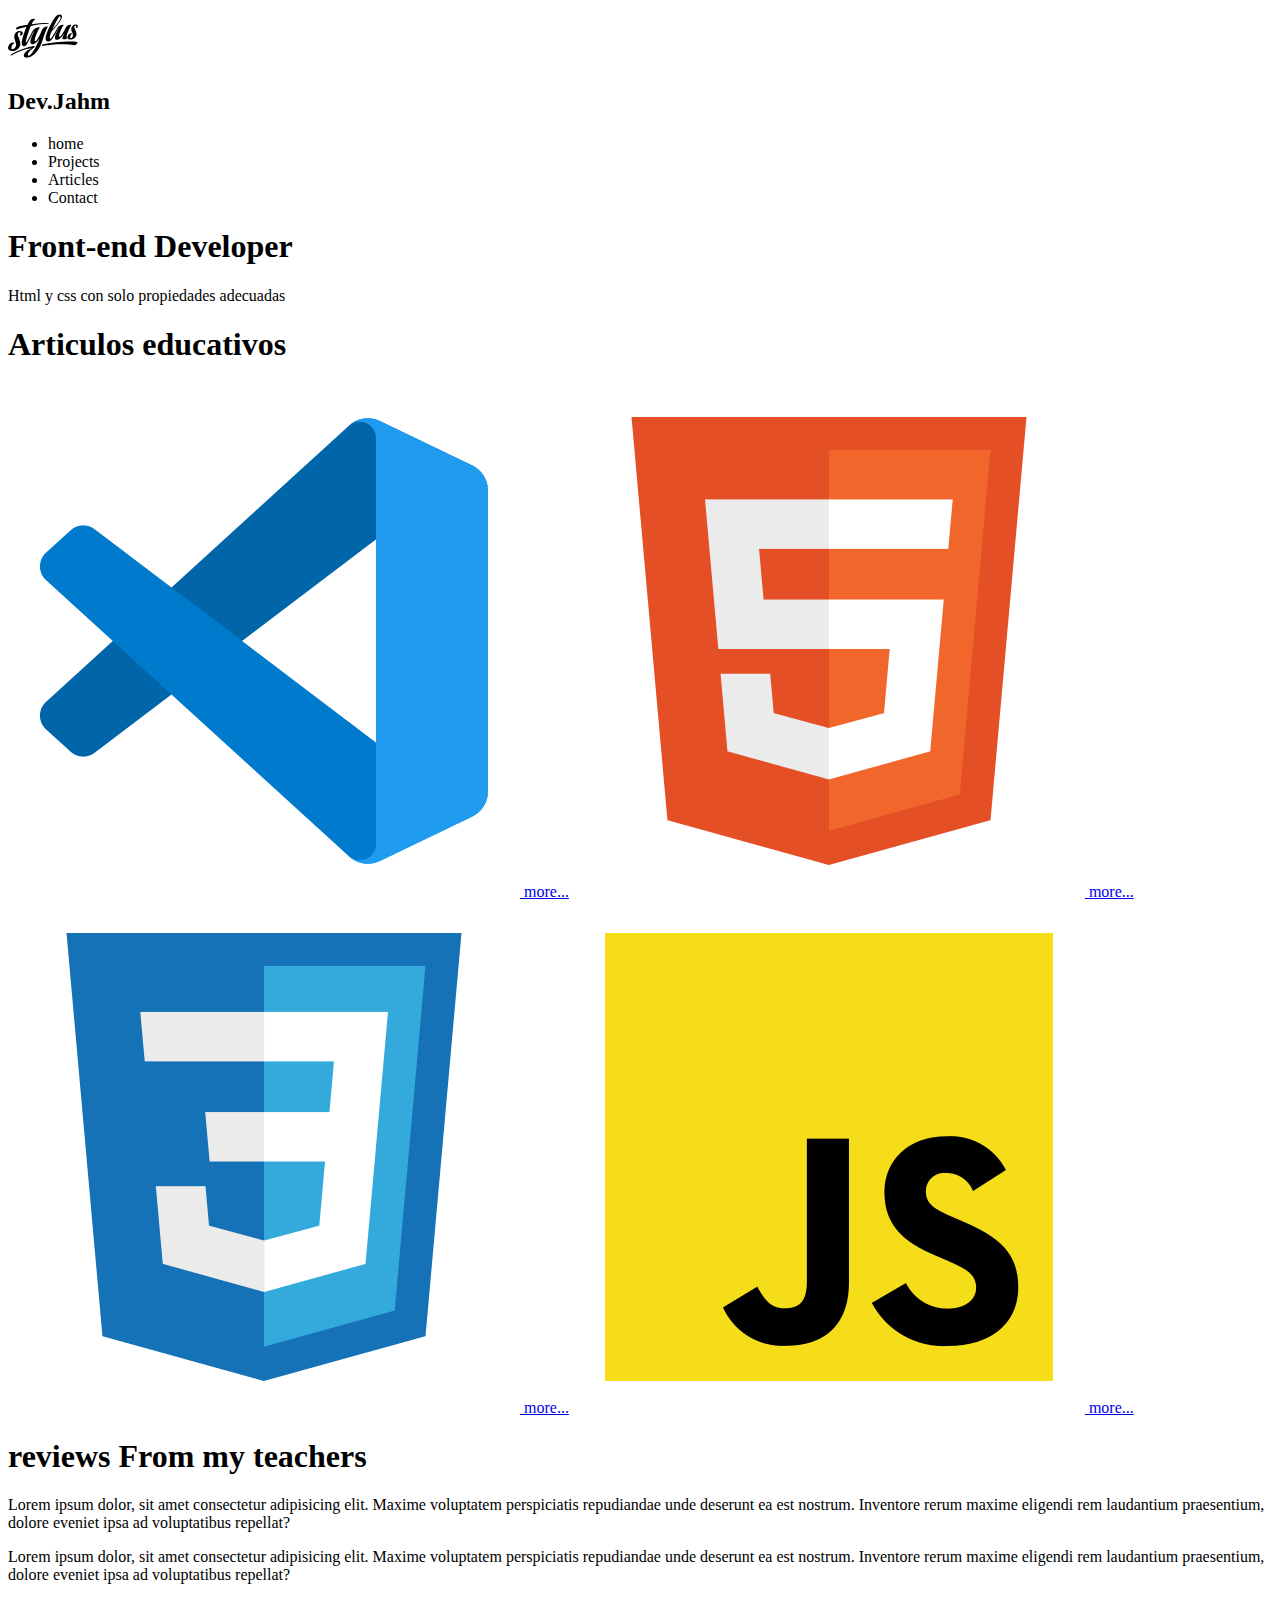
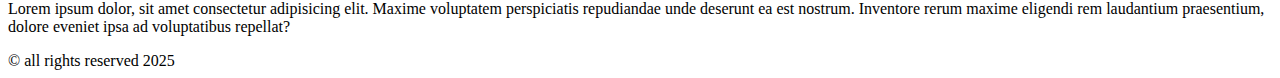
==== sv basic-2/articles.html @ bdd13f5d "file-organizados" ====
<!DOCTYPE html>
<html lang="en">
  <head>
    <meta charset="UTF-8" />
    <meta name="viewport" content="width=device-width, initial-scale=1.0" />
    <!-- SEO Meta Tags -->
    <meta name="description" content="A simple HTML-only website for roadmap.sh frontend" />
    <meta name="keywords" content="Frontend Project, HTML, Roadmap.sh" />
    <meta name="author" content="dev.Jahm" />
    <title>Roadmap Front-end junior</title>
    <link rel="shortcut icon" href="/img/User_icon-icons.com_76524.png" type="image/x-icon"/>
    
  </head>

  <body>

    <header>

      <nav>
        <div><img src="/img/dev_stylus_icon_160851.svg"  alt="logo" width="70px"> </div> <h2>Dev.Jahm</h2>
        <ul>
          <li>home</li>
          <li>Projects</li>
          <li>Articles</li>
          <li>Contact</li>
        </ul>

      </nav>
      
      

      <h1>Front-end Developer</h1>
      <p>Html y css con solo propiedades adecuadas</p>
    </header>

    <main>

      <h1>Articulos educativos</h1>

      <section>
        <a href="https://code.visualstudio.com/"> <img src="/img/vscode.png" alt="vscode"> more...</a>
        <a href="https://developer.mozilla.org/es/docs/Web/HTML"> <img src="/img/html.png" alt="HTML"> more...</a>
        <a href="https://developer.mozilla.org/es/docs/Web/CSS"> <img src="/img/css.png" alt="CSS"> more...</a>
        <a href="https://developer.mozilla.org/es/docs/Web/JavaScript"> <img src="/img/javascript.png" alt="JavaScript"> more...</a>
      </section>

      
     
    </main>

    <footer>
      <h1>reviews From my teachers</h1>
      <section>
        <p>
          Lorem ipsum dolor, sit amet consectetur adipisicing elit. Maxime
          voluptatem perspiciatis repudiandae unde deserunt ea est nostrum.
          Inventore rerum maxime eligendi rem laudantium praesentium, dolore
          eveniet ipsa ad voluptatibus repellat?
        </p>
      </section>
      <section>
        <p>
          Lorem ipsum dolor, sit amet consectetur adipisicing elit. Maxime
          voluptatem perspiciatis repudiandae unde deserunt ea est nostrum.
          Inventore rerum maxime eligendi rem laudantium praesentium, dolore
          eveniet ipsa ad voluptatibus repellat?
        </p>
      </section>
      <section>
        <p>
          Lorem ipsum dolor, sit amet consectetur adipisicing elit. Maxime
          voluptatem perspiciatis repudiandae unde deserunt ea est nostrum.
          Inventore rerum maxime eligendi rem laudantium praesentium, dolore
          eveniet ipsa ad voluptatibus repellat?
        </p>
      </section>

      <span> &copy; all rights reserved 2025</span>
    </footer>
  </body>
</html>
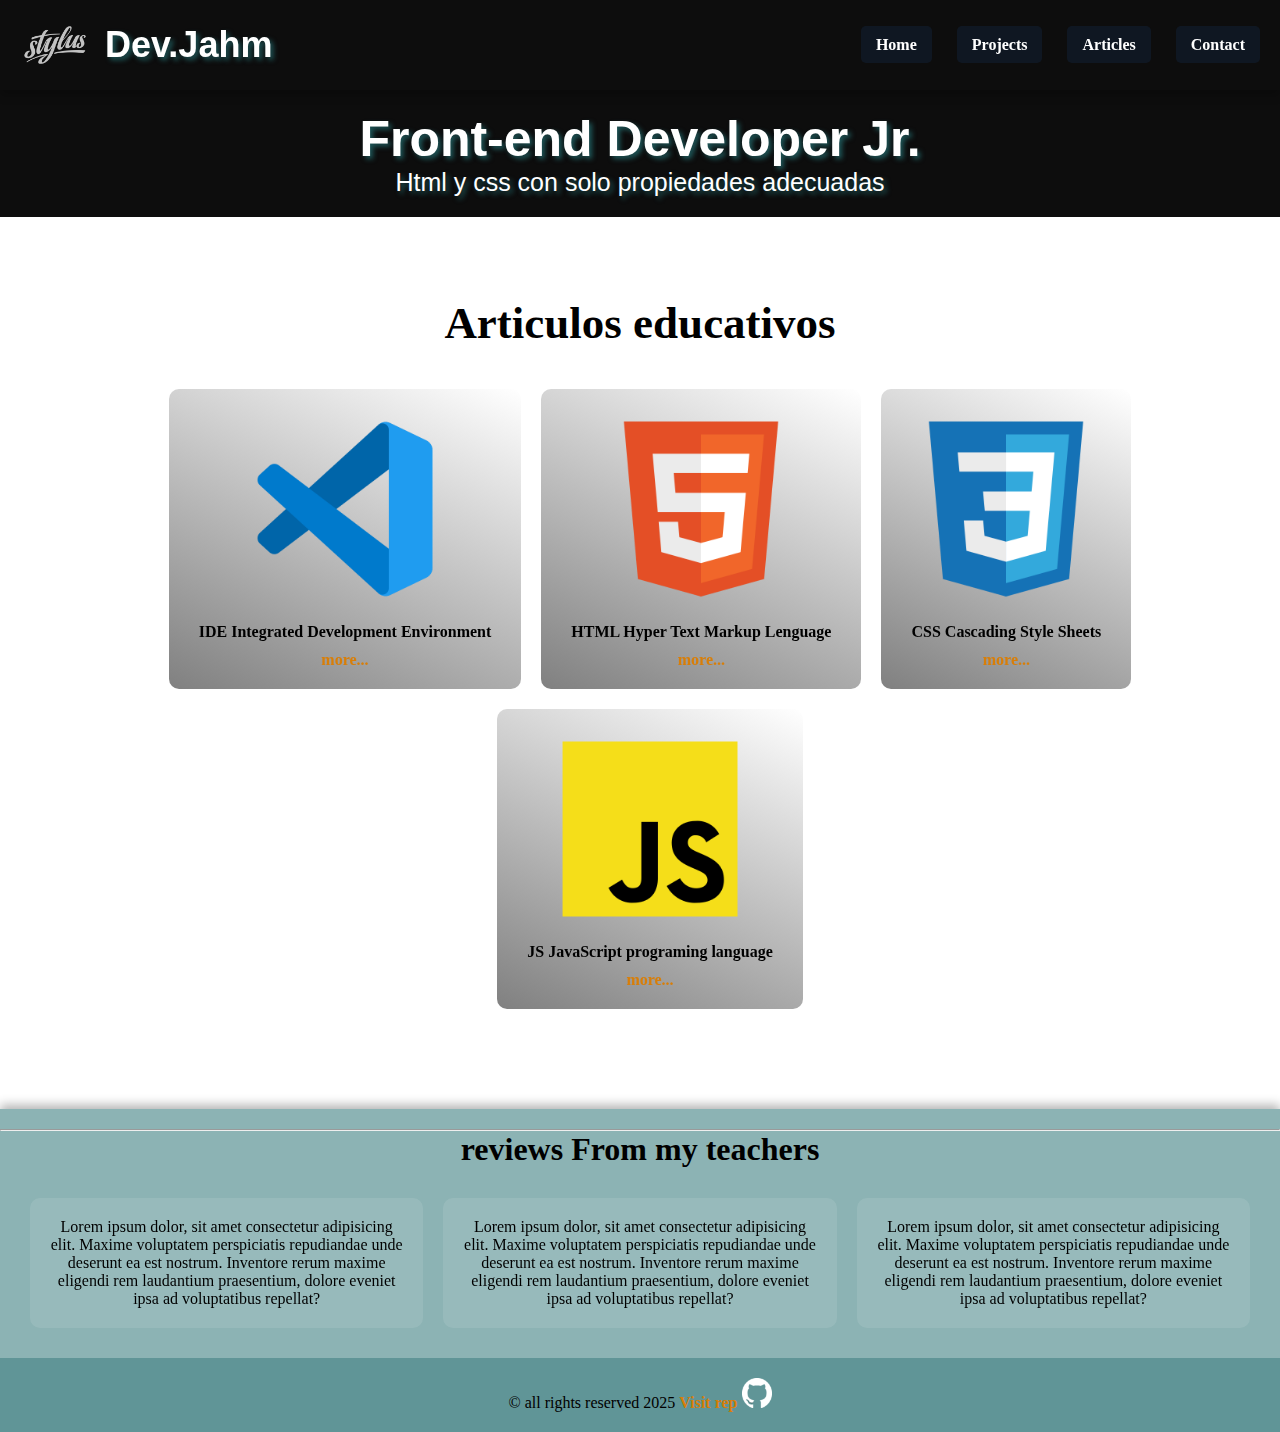
==== commit bde0dce6: "sv2 con stilos" ====
--- a/sv basic-2/articles.html
+++ b/sv basic-2/articles.html
@@ -9,6 +9,7 @@
     <meta name="author" content="dev.Jahm" />
     <title>Roadmap Front-end junior</title>
     <link rel="shortcut icon" href="/img/User_icon-icons.com_76524.png" type="image/x-icon"/>
+    <link rel="stylesheet" href="/global.css">
     
   </head>
 
@@ -16,32 +17,73 @@
 
     <header>
 
-      <nav>
-        <div><img src="/img/dev_stylus_icon_160851.svg"  alt="logo" width="70px"> </div> <h2>Dev.Jahm</h2>
+      <nav class="cabecero">
+
+        <div class="logo"><img src="/img/logo.png" alt="logo" width="70px">
+          <h2>Dev.Jahm</h2>
+        </div>
+        
+        
         <ul>
-          <li>home</li>
-          <li>Projects</li>
-          <li>Articles</li>
-          <li>Contact</li>
+          <li><a href="roadmap2.html">Home</a></li>
+          <li><a href="projects.html">Projects</a></li>
+          <li><a href="articles.html">Articles</a></li>
+          <li><a href="contact.html">Contact</a></li>
         </ul>
 
       </nav>
       
+      <article class="titulo">
+        <h1>Front-end Developer Jr.</h1>
+        <p>Html y css con solo propiedades adecuadas</p>
+      </article>
+
       
-
-      <h1>Front-end Developer</h1>
-      <p>Html y css con solo propiedades adecuadas</p>
     </header>
 
     <main>
 
-      <h1>Articulos educativos</h1>
+      <h1 class="titulo-art">Articulos educativos</h1>
+      <br>
 
-      <section>
-        <a href="https://code.visualstudio.com/"> <img src="/img/vscode.png" alt="vscode"> more...</a>
-        <a href="https://developer.mozilla.org/es/docs/Web/HTML"> <img src="/img/html.png" alt="HTML"> more...</a>
-        <a href="https://developer.mozilla.org/es/docs/Web/CSS"> <img src="/img/css.png" alt="CSS"> more...</a>
-        <a href="https://developer.mozilla.org/es/docs/Web/JavaScript"> <img src="/img/javascript.png" alt="JavaScript"> more...</a>
+      <section class="main-art">
+
+        <ul>
+          <li>
+            <a href="https://code.visualstudio.com/" target="_blank">
+              <img  class="jpg"src="/img/vscode.png" alt="vscode"> 
+              <p>
+                IDE Integrated Development Environment
+              </p>more...
+            </a>
+          </li>
+
+          <li>
+            <a href="https://developer.mozilla.org/es/docs/Web/HTML" target="_blank">
+              <img class="jpg" src="/img/html.png" alt="HTML"> 
+              <p>
+                HTML Hyper Text Markup Lenguage
+              </p>
+              more...             
+            </a>
+          </li>
+
+          <li>
+            <a href="https://developer.mozilla.org/es/docs/Web/CSS" target="_blank"> 
+              <img class="jpg" src="/img/css.png" alt="CSS">
+              <p>CSS Cascading Style Sheets                
+              </p>more...
+            </a>
+          </li>
+
+          <li>
+            <a href="https://developer.mozilla.org/es/docs/Web/JavaScript" target="_blank" >
+              <img class="jpg" src="/img/javascript.png" alt="JavaScript">
+              <p>JS JavaScript  programing language</p>more...
+            </a>
+          </li>
+
+        </ul>
       </section>
 
       
@@ -49,33 +91,42 @@
     </main>
 
     <footer>
+      <hr>
       <h1>reviews From my teachers</h1>
-      <section>
-        <p>
-          Lorem ipsum dolor, sit amet consectetur adipisicing elit. Maxime
-          voluptatem perspiciatis repudiandae unde deserunt ea est nostrum.
-          Inventore rerum maxime eligendi rem laudantium praesentium, dolore
-          eveniet ipsa ad voluptatibus repellat?
-        </p>
-      </section>
-      <section>
-        <p>
-          Lorem ipsum dolor, sit amet consectetur adipisicing elit. Maxime
-          voluptatem perspiciatis repudiandae unde deserunt ea est nostrum.
-          Inventore rerum maxime eligendi rem laudantium praesentium, dolore
-          eveniet ipsa ad voluptatibus repellat?
-        </p>
-      </section>
-      <section>
-        <p>
-          Lorem ipsum dolor, sit amet consectetur adipisicing elit. Maxime
-          voluptatem perspiciatis repudiandae unde deserunt ea est nostrum.
-          Inventore rerum maxime eligendi rem laudantium praesentium, dolore
-          eveniet ipsa ad voluptatibus repellat?
-        </p>
-      </section>
 
-      <span> &copy; all rights reserved 2025</span>
+      <div class="footer-container">
+        <section class="section-footer">
+          <p>
+            Lorem ipsum dolor, sit amet consectetur adipisicing elit. Maxime
+            voluptatem perspiciatis repudiandae unde deserunt ea est nostrum.
+            Inventore rerum maxime eligendi rem laudantium praesentium, dolore
+            eveniet ipsa ad voluptatibus repellat?
+          </p>
+        </section>
+        <section class="section-footer">
+          <p>
+            Lorem ipsum dolor, sit amet consectetur adipisicing elit. Maxime
+            voluptatem perspiciatis repudiandae unde deserunt ea est nostrum.
+            Inventore rerum maxime eligendi rem laudantium praesentium, dolore
+            eveniet ipsa ad voluptatibus repellat?
+          </p>
+        </section>
+        <section class="section-footer">
+          <p>
+            Lorem ipsum dolor, sit amet consectetur adipisicing elit. Maxime
+            voluptatem perspiciatis repudiandae unde deserunt ea est nostrum.
+            Inventore rerum maxime eligendi rem laudantium praesentium, dolore
+            eveniet ipsa ad voluptatibus repellat?
+          </p>
+          
+        </section>
+      </div>
+      
+      <article class="copy"> &copy; all rights reserved 2025
+        <a href="https://github.com/devjohnalex/road-map">Visit rep
+          <img src="/img/github_logo_icon_147285.png" alt="git hub" width="30px">
+        </a>
+      </article>
     </footer>
   </body>
 </html>
--- a/global.css
+++ b/global.css
@@ -0,0 +1,268 @@
+*{
+    padding: 0px;
+    margin: 0px;
+    box-sizing: border-box;
+}
+@media (max-width:600px) {
+    .footer-container{flex-direction: column;}
+     
+    .projects{background: rgba(220, 220, 220, 0.712);}
+    main section{background: rgba(220, 220, 220, 0.712);}
+
+    .main-projects ul{
+        flex-direction: column;
+        align-items: center;
+    }
+   
+}
+
+
+/* stylos globales como header y footer*/
+
+.cabecero {
+    background: #0D0D0D;
+    display: flex;
+    flex-wrap: wrap;
+    align-items: center;
+    justify-content: space-between;
+    padding: 10px 20px;
+    position: fixed;
+    top: 0;
+    left: 0;
+    width: 100%;
+    box-shadow: 0px 4px 10px rgba(0, 0, 0, 0.3);    
+    z-index: 1000;/*esta propiedad hace que no se superpongan los elemento en otros elementos*/
+}
+
+.logo {
+    display: flex;
+    align-items: center;
+    gap: 15px;
+    text-shadow: 3px 3px 5px rgba(34, 105, 107, 0.8);
+    font-family: 'Poppins', sans-serif;
+    font-size: 1.5rem;
+    color: white;
+}
+
+.cabecero ul {
+    display: flex;
+    justify-content: center;
+    align-items: center;
+    gap: 25px;
+    list-style: none;
+}
+
+.cabecero ul li a {
+    color: white;
+    padding: 10px 15px;
+    background: rgba(19, 39, 67, 0.4);
+    border-radius: 5px;
+    text-decoration: none;
+    font-weight: 600;    
+    transition: all 0.3s ease-in-out;
+}
+
+.cabecero ul li a:hover {
+    background: #2b5083a8;
+    box-shadow: 0px 0px 15px rgba(146, 173, 212, 0.856);    
+    color: white;
+    border: 1px solid white;
+}
+
+.titulo {        
+    font-family:  sans-serif;
+    font-size: 25px;    
+    text-align: center;       
+    padding: 20px 10px;
+    text-shadow: 3px 3px 5px rgba(34, 105, 107, 0.8);
+    background: #0D0D0D;
+    color: white;
+    margin-top: 90px;   
+    width: 100%;   
+}
+
+footer {   
+    
+    background-color: rgba(25, 103, 105, 0.5);
+    text-align: center;
+    padding-top: 20px;    
+    bottom: 0px;      
+    box-shadow: 0px -4px 10px rgba(0, 0, 0, 0.3); 
+    width: 100%;  
+    
+}
+.footer-container{
+    display: flex;
+    justify-content: space-around;
+    align-items: flex-start; 
+    flex-wrap: wrap;  
+    margin: 30px;      
+    gap: 20px;      
+               
+    
+}
+
+.section-footer:hover {
+    transform: scale(1.1);
+    box-shadow: 0px 8px 25px rgba(59, 165, 124, 0.6);
+}
+
+.copy{
+    background: rgba(25, 102, 105, 0.384);
+   
+}
+.copy a {
+    color: rgb(216, 126, 8);
+    font-weight: bold;
+    text-decoration: none;
+    
+}
+
+.copy a:hover {
+    color: #2b5083;    
+    transition: all 0.3se ease;
+    text-shadow: 3px 2px 5px rgb(0, 195, 255);
+}
+
+/* stilos de main pagina principal*/
+
+main {
+    display: flex;
+    justify-content: space-around;
+    align-items: flex-start;
+    flex-wrap: wrap;    
+    margin: 80px;
+    gap: 20px;
+}
+
+main h1{
+    text-align: center;
+    font-size: 35px;
+}
+
+aside, section {
+    background: rgba(255, 255, 255, 0.1);
+    backdrop-filter: blur(10px);
+    border-radius: 10px;
+    padding: 20px;    
+    transition: transform 0.3s ease-in-out, box-shadow 0.3s ease-in-out;
+    flex: 1;   
+}
+
+article{
+    padding: 20px;
+}
+
+main p{
+    margin: 10px;
+    text-align: justify;
+}
+
+main a{
+    color: rgb(216, 126, 8);
+    font-weight: bold;
+    text-decoration: none;       
+}
+
+main a:hover{
+    color: #2b5083;    
+    transition: all 0.3se ease;
+    
+}
+
+aside ul li{
+    list-style: none;
+    padding: 10px;
+    display: flex;
+}
+
+aside a{
+    background: rgba(19, 39, 67, 0.4);       
+    color: white;
+    font-weight: bold;
+    text-decoration: none;
+    text-align: center;
+    padding: 10px;
+    border-radius: 5px;
+    width: 100%;   
+
+}
+
+aside a:hover{
+    cursor:pointer ;
+    transform: scale(1.1);
+    transition: all 0.3s ease-in-out;
+    box-shadow: 0px 8px 25px #0D0D0D;
+}
+
+/*stilos main pagina de articles*/
+main .titulo-art{
+    text-align: center;
+    font-size: 45px;
+    width: 100%;    
+    
+}
+    
+.main-art ul{
+    /* estas propiedades nos permiten convertir los elementos de linea en bloque*/
+    
+    display:flex;
+    justify-content: center;
+    align-items: center;
+    list-style: none;
+    gap: 20px;
+    flex-wrap: wrap;
+}
+
+.main-art ul li {
+    text-align: center;
+    text-decoration: none;
+    padding: 20px;    
+    background:linear-gradient(25deg, gray, white);
+    border-radius:10px;
+    
+    
+}
+
+.main-art p {
+    color: black;
+}
+
+.jpg{
+    width: 200px;   
+}
+
+.main-art li:hover{
+    transform: scale(1.1);
+    transition: all 0.3s ease-in-out;
+    transform: rotate(-5deg) scale(1.1) translateY(50px);    
+}
+
+/* stilos para la pagina de projects*/
+
+.main-projects ul li{
+    list-style: none; 
+
+}
+
+.main-projects ul{
+    display: flex;
+    gap: 20px;
+    
+}
+
+
+.figure{
+    
+    width: 200px;
+    border-radius: 100%;
+    box-shadow: 2px 2px 15px #585858;   
+}
+
+.main-projects ul :hover{
+    
+    border-radius: 100%;
+    transform: scale(1.1);    
+    filter:sepia(0.5);
+       
+}